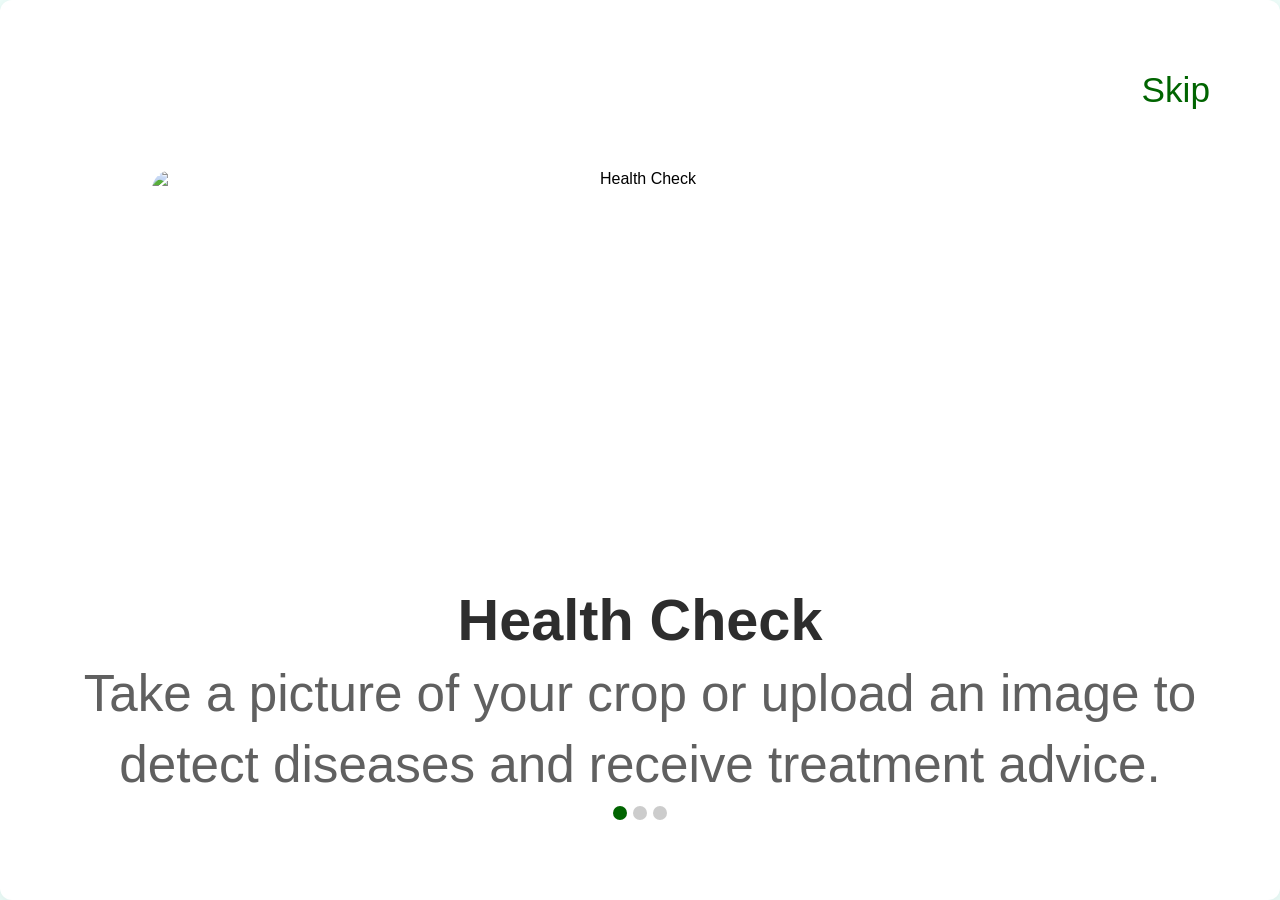
==== index.html @ d72613cf "update1" ====
<!DOCTYPE html>
<html lang="en">
<head>
  <meta charset="UTF-8" />
  <title>Onboarding Screens</title>
  <style>
    /* Reset & basic styling */
    * {
      margin: 0;
      padding: 0;
      box-sizing: border-box;
      font-family: "Arial", sans-serif;
    }

    body {
      display: flex;
      justify-content: center;
      align-items: center;
      background-color: #effffb;
      min-height: 100vh;
      overflow: hidden;
    }

    /* Container to hold all slides */
    .onboarding-container {
      width: 100%; /* typical mobile width */
      height: 100vh; /* approximate phone height */
      background: #fff;
      border-radius: 12px;
      box-shadow: 0 4px 20px rgba(0,0,0,0.1);
      overflow: hidden;
      position: relative;
      padding:10px;
    }

    /* Each "screen" or slide */
    .slide {
      display: none;
      flex-direction: column;
      align-items: center;
      justify-content: space-around;
      text-align: center;
      height: 100%;
      padding: 20px;
      animation: fadeIn 0.3s ease;
      position: relative;
    }

    /* Fade in animation for transitions */
    @keyframes fadeIn {
      from { opacity: 0; transform: translateY(20px); }
      to   { opacity: 1; transform: translateY(0);   }
    }

    .slide.active {
      display: flex;
    }

    /* "Skip" button on top-right */
    .skip-btn {
      position: absolute;
      top: 20px;
      right: 20px;
      font-size: 2.2rem;
      color: #006400;
      background: none;
      border: none;
      cursor: pointer;
      
      margin:40px 40px 0px 0px;
      
    }

    /* Illustration placeholder */
    .slide img {
      width: 80%; /* adjust as needed */
      height: 720px;
      margin-top: 140px;
      border-radius:20px;
    }

    .title {
      font-weight: bold;
      font-size: 3.6rem;
     margin-top:5px;
      color: #2d2d2d;
    }

    .subtitle {
      font-size: 3.2rem;
      color: #606060;
      line-height: 1.4;
      padding:5px;
    }

    /* Dots indicator for slides */
    .dots {
      display: flex;
      justify-content: center;
      gap: 6px;
       margin-bottom: 50px;
   
    }
    .dot {
      width: 14px;
      height: 14px;
      border-radius: 50%;
      background-color: #ccc;
    }
    .dot.active {
      background-color: #006400;
    }

    /* Sign Up & Login Buttons (on last slide) */
    .auth-buttons {
      display: flex;
      flex-direction: column;
      gap: 10px;
      margin-bottom: 50px;
      width: 50%;
      padding: 0 40px;
    }
    .btn {
      padding: 16px 24px;
      border: none;
      border-radius: 6px;
      font-size: 2.4rem;
      cursor: pointer;
    }
    .signup {
      background-color: #006400;
      color: #fff;
    }
    .login {
      background-color: transparent;
      color: #006400;
      border: 2px solid #006400;
    }

  </style>
</head>
<body>

<div class="onboarding-container">
  <!-- Slide 1: Health Check -->
  <div class="slide active" id="slide-1">
    <button class="skip-btn" onclick="goToLastSlide()">Skip</button>
    <img src="https://res.cloudinary.com/diryolcmm/image/upload/v1744117247/DALL_E_2025-04-08_18.21.48_-_A_high-resolution_flat_vector-style_illustration_of_a_man_scanning_a_giant_QR_code_on_a_smartphone._The_man_is_holding_a_phone_and_wearing_a_green_hoo_kp8hcu.webp" alt="Health Check" />
    <div class="title">Health Check</div>
    <div class="subtitle">
      Take a picture of your crop or upload an image to detect diseases and receive treatment advice.
    </div>
    <div class="dots">
      <div class="dot active"></div>
      <div class="dot"></div>
      <div class="dot"></div>
    </div>
  </div>

  <!-- Slide 2: Community -->
  <div class="slide" id="slide-2">
    <img src="https://res.cloudinary.com/diryolcmm/image/upload/v1744117246/DALL_E_2025-04-08_18.23.48_-_A_clean_flat_vector-style_illustration_with_a_pure_white_background._The_scene_shows_a_woman_holding_a_phone_standing_beside_large_digital_devices_i_e0dtgi.webp" alt="Community" />
    <div class="title">Community</div>
    <div class="subtitle">
      Ask a question about your crop to receive help from the community.
    </div>
    <div class="dots">
      <div class="dot"></div>
      <div class="dot active"></div>
      <div class="dot"></div>
    </div>
  </div>

  <!-- Slide 3: Cultivation Tips -->
  <div class="slide" id="slide-3">
    <img src="https://res.cloudinary.com/diryolcmm/image/upload/v1744117246/DALL_E_2025-04-08_18.23.54_-_A_clean_flat_vector-style_illustration_with_a_white_background._The_scene_shows_a_person_standing_on_a_ladder_watering_a_human_brain_inside_a_large_vyp8lb.webp" alt="Cultivation Tips" />
    <div class="title">Cultivation Tips</div>
    <div class="subtitle">
      Receive farming advice about how to improve your yield.
    </div>
    <!-- Auth Buttons -->
    <div class="auth-buttons">
      <button class="btn signup" id="signup">Sign Up</button>
      <button class="btn login">Log In</button>
    </div>
    <div class="dots">
      <div class="dot"></div>
      <div class="dot"></div>
      <div class="dot active"></div>
    </div>
  </div>
</div>

<script>
  // Simple JS for going to next/last slide
  let currentSlideIndex = 1;
  const totalSlides = 3;
  let signupbtn=document.getElementById("signup");
  signupbtn.addEventListener("click", function() {
    window.location.href = "templetes/signup.html"; // Redirect to signup page
  });

  const showSlide = (index) => {
    // Hide all slides
    for (let i = 1; i <= totalSlides; i++) {
      document.getElementById(`slide-${i}`).classList.remove("active");
    }
    // Show the selected slide
    document.getElementById(`slide-${index}`).classList.add("active");
  };

  // For demonstration, clicking "Skip" goes directly to slide 3
  function goToLastSlide() {
    currentSlideIndex = 3;
    showSlide(currentSlideIndex);
  }
   
  // If you want to automatically go to next slide on click:
  // (Example: tap the image to move forward - just for demonstration)
  document.getElementById("slide-1").addEventListener("click", () => {
    currentSlideIndex = 2;
    showSlide(currentSlideIndex);
  });
  document.getElementById("slide-2").addEventListener("click", () => {
    currentSlideIndex = 3;
    showSlide(currentSlideIndex);
  });
</script>

</body>
</html>
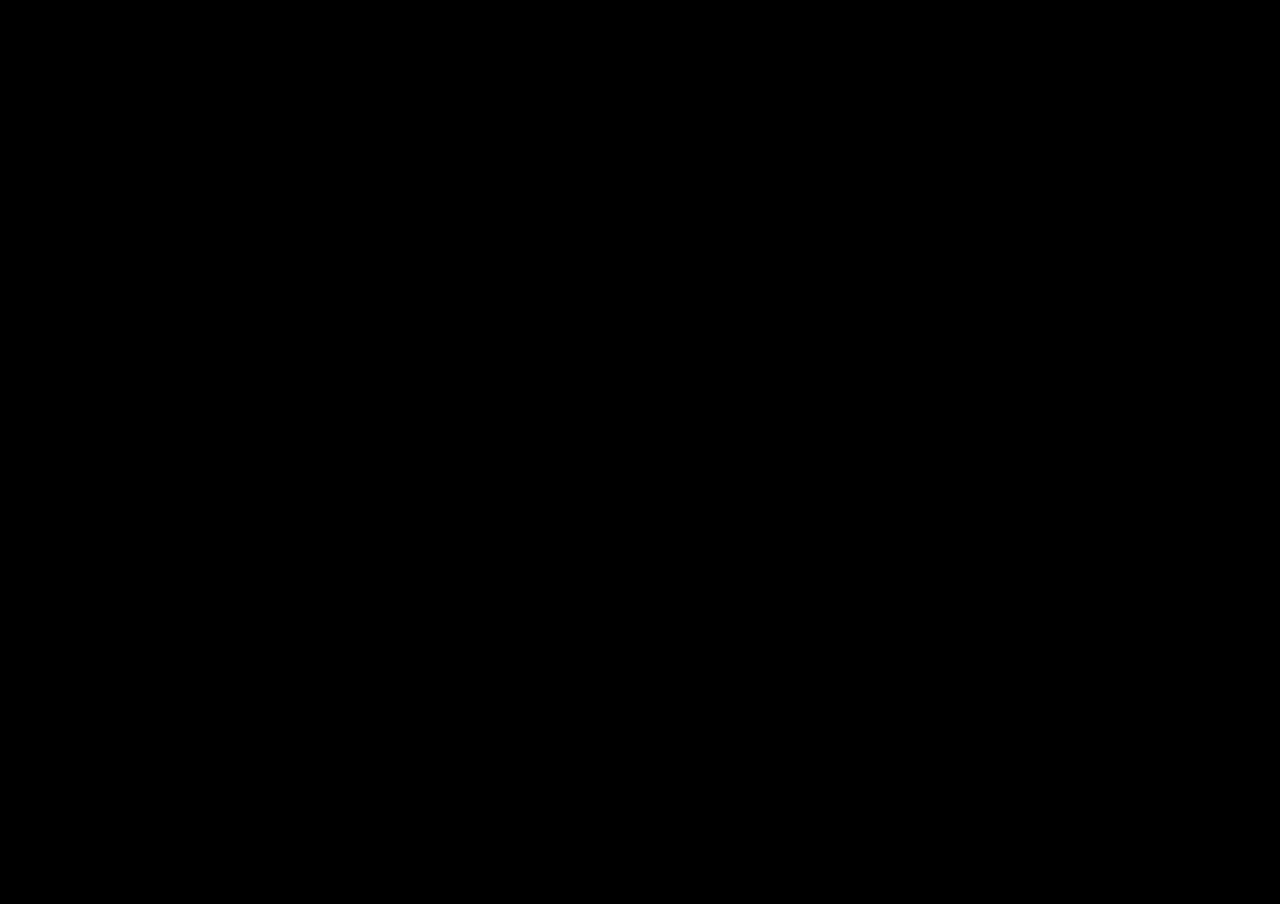
==== commit 9b7d7cf6: "update23" ====
--- a/index.html
+++ b/index.html
@@ -1,231 +1,70 @@
-<!DOCTYPE html>
-<html lang="en">
-<head>
-  <meta charset="UTF-8" />
-  <title>Onboarding Screens</title>
-  <style>
-    /* Reset & basic styling */
-    * {
-      margin: 0;
-      padding: 0;
-      box-sizing: border-box;
-      font-family: "Arial", sans-serif;
-    }
-
-    body {
-      display: flex;
-      justify-content: center;
-      align-items: center;
-      background-color: #effffb;
-      min-height: 100vh;
-      overflow: hidden;
-    }
-
-    /* Container to hold all slides */
-    .onboarding-container {
-      width: 100%; /* typical mobile width */
-      height: 100vh; /* approximate phone height */
-      background: #fff;
-      border-radius: 12px;
-      box-shadow: 0 4px 20px rgba(0,0,0,0.1);
-      overflow: hidden;
-      position: relative;
-      padding:10px;
-    }
-
-    /* Each "screen" or slide */
-    .slide {
-      display: none;
-      flex-direction: column;
-      align-items: center;
-      justify-content: space-around;
-      text-align: center;
-      height: 100%;
-      padding: 20px;
-      animation: fadeIn 0.3s ease;
-      position: relative;
-    }
-
-    /* Fade in animation for transitions */
-    @keyframes fadeIn {
-      from { opacity: 0; transform: translateY(20px); }
-      to   { opacity: 1; transform: translateY(0);   }
-    }
-
-    .slide.active {
-      display: flex;
-    }
-
-    /* "Skip" button on top-right */
-    .skip-btn {
-      position: absolute;
-      top: 20px;
-      right: 20px;
-      font-size: 2.2rem;
-      color: #006400;
-      background: none;
-      border: none;
-      cursor: pointer;
-      
-      margin:40px 40px 0px 0px;
-      
-    }
-
-    /* Illustration placeholder */
-    .slide img {
-      width: 80%; /* adjust as needed */
-      height: 720px;
-      margin-top: 140px;
-      border-radius:20px;
-    }
-
-    .title {
-      font-weight: bold;
-      font-size: 3.6rem;
-     margin-top:5px;
-      color: #2d2d2d;
-    }
-
-    .subtitle {
-      font-size: 3.2rem;
-      color: #606060;
-      line-height: 1.4;
-      padding:5px;
-    }
-
-    /* Dots indicator for slides */
-    .dots {
-      display: flex;
-      justify-content: center;
-      gap: 6px;
-       margin-bottom: 50px;
-   
-    }
-    .dot {
-      width: 14px;
-      height: 14px;
-      border-radius: 50%;
-      background-color: #ccc;
-    }
-    .dot.active {
-      background-color: #006400;
-    }
-
-    /* Sign Up & Login Buttons (on last slide) */
-    .auth-buttons {
-      display: flex;
-      flex-direction: column;
-      gap: 10px;
-      margin-bottom: 50px;
-      width: 50%;
-      padding: 0 40px;
-    }
-    .btn {
-      padding: 16px 24px;
-      border: none;
-      border-radius: 6px;
-      font-size: 2.4rem;
-      cursor: pointer;
-    }
-    .signup {
-      background-color: #006400;
-      color: #fff;
-    }
-    .login {
-      background-color: transparent;
-      color: #006400;
-      border: 2px solid #006400;
-    }
-
-  </style>
-</head>
-<body>
-
-<div class="onboarding-container">
-  <!-- Slide 1: Health Check -->
-  <div class="slide active" id="slide-1">
-    <button class="skip-btn" onclick="goToLastSlide()">Skip</button>
-    <img src="https://res.cloudinary.com/diryolcmm/image/upload/v1744117247/DALL_E_2025-04-08_18.21.48_-_A_high-resolution_flat_vector-style_illustration_of_a_man_scanning_a_giant_QR_code_on_a_smartphone._The_man_is_holding_a_phone_and_wearing_a_green_hoo_kp8hcu.webp" alt="Health Check" />
-    <div class="title">Health Check</div>
-    <div class="subtitle">
-      Take a picture of your crop or upload an image to detect diseases and receive treatment advice.
-    </div>
-    <div class="dots">
-      <div class="dot active"></div>
-      <div class="dot"></div>
-      <div class="dot"></div>
-    </div>
-  </div>
-
-  <!-- Slide 2: Community -->
-  <div class="slide" id="slide-2">
-    <img src="https://res.cloudinary.com/diryolcmm/image/upload/v1744117246/DALL_E_2025-04-08_18.23.48_-_A_clean_flat_vector-style_illustration_with_a_pure_white_background._The_scene_shows_a_woman_holding_a_phone_standing_beside_large_digital_devices_i_e0dtgi.webp" alt="Community" />
-    <div class="title">Community</div>
-    <div class="subtitle">
-      Ask a question about your crop to receive help from the community.
-    </div>
-    <div class="dots">
-      <div class="dot"></div>
-      <div class="dot active"></div>
-      <div class="dot"></div>
-    </div>
-  </div>
-
-  <!-- Slide 3: Cultivation Tips -->
-  <div class="slide" id="slide-3">
-    <img src="https://res.cloudinary.com/diryolcmm/image/upload/v1744117246/DALL_E_2025-04-08_18.23.54_-_A_clean_flat_vector-style_illustration_with_a_white_background._The_scene_shows_a_person_standing_on_a_ladder_watering_a_human_brain_inside_a_large_vyp8lb.webp" alt="Cultivation Tips" />
-    <div class="title">Cultivation Tips</div>
-    <div class="subtitle">
-      Receive farming advice about how to improve your yield.
-    </div>
-    <!-- Auth Buttons -->
-    <div class="auth-buttons">
-      <button class="btn signup" id="signup">Sign Up</button>
-      <button class="btn login">Log In</button>
-    </div>
-    <div class="dots">
-      <div class="dot"></div>
-      <div class="dot"></div>
-      <div class="dot active"></div>
-    </div>
-  </div>
-</div>
-
-<script>
-  // Simple JS for going to next/last slide
-  let currentSlideIndex = 1;
-  const totalSlides = 3;
-  let signupbtn=document.getElementById("signup");
-  signupbtn.addEventListener("click", function() {
-    window.location.href = "templetes/signup.html"; // Redirect to signup page
-  });
-
-  const showSlide = (index) => {
-    // Hide all slides
-    for (let i = 1; i <= totalSlides; i++) {
-      document.getElementById(`slide-${i}`).classList.remove("active");
-    }
-    // Show the selected slide
-    document.getElementById(`slide-${index}`).classList.add("active");
-  };
-
-  // For demonstration, clicking "Skip" goes directly to slide 3
-  function goToLastSlide() {
-    currentSlideIndex = 3;
-    showSlide(currentSlideIndex);
-  }
-   
-  // If you want to automatically go to next slide on click:
-  // (Example: tap the image to move forward - just for demonstration)
-  document.getElementById("slide-1").addEventListener("click", () => {
-    currentSlideIndex = 2;
-    showSlide(currentSlideIndex);
-  });
-  document.getElementById("slide-2").addEventListener("click", () => {
-    currentSlideIndex = 3;
-    showSlide(currentSlideIndex);
-  });
-</script>
-
-</body>
-</html>
+<!DOCTYPE html>
+<html lang="en">
+<head>
+    <meta charset="UTF-8">
+    <meta name="viewport" content="width=device-width, initial-scale=1.0">
+    <title>Welcome</title>
+    <style>
+        body {
+            margin: 0;
+            padding: 0;
+            background: #000;
+            display: flex;
+            justify-content: center;
+            align-items: center;
+            min-height: 100vh;
+        }
+        .intro-container {
+            width: 100%;
+            height: 100vh;
+            position: relative;
+        }
+        #introVideo {
+            width: 100%;
+            height: 100%;
+            object-fit: cover;
+        }
+    </style>
+</head>
+<body>
+    <div class="intro-container">
+        <video id="introVideo" autoplay muted>
+            <source src="https://previewed.app/static/12min-8dff1663b92a38d0c010d1f330a8de5e.mp4" type="video/mp4">
+        </video>
+    </div>
+
+    <script>
+        document.addEventListener('DOMContentLoaded', () => {
+            const video = document.getElementById('introVideo');
+            
+            // Check for existing user
+            const checkAuthAndRedirect = () => {
+                const authLogs = localStorage.getItem('authLogs');
+                
+                if (authLogs) {
+                    try {
+                        const uid = JSON.parse(authLogs)[0]['uid'];
+                        if (uid) {
+                            window.location.href = 'templetes/home.html';
+                        } else {
+                            window.location.href = 'templetes/intro.html';
+                        }
+                    } catch (error) {
+                        console.error('Error parsing authLogs:', error);
+                        window.location.href = 'templetes/intro.html';
+                    }
+                } else {
+                    window.location.href = 'templetes/intro.html';
+                }
+            };
+
+            // When video ends or if video fails to load
+            video.addEventListener('ended', checkAuthAndRedirect);
+            video.addEventListener('error', checkAuthAndRedirect);
+
+            // Fallback: If video doesn't play within 5 seconds
+            setTimeout(checkAuthAndRedirect, 5000);
+        });
+    </script>
+</body>
+</html>
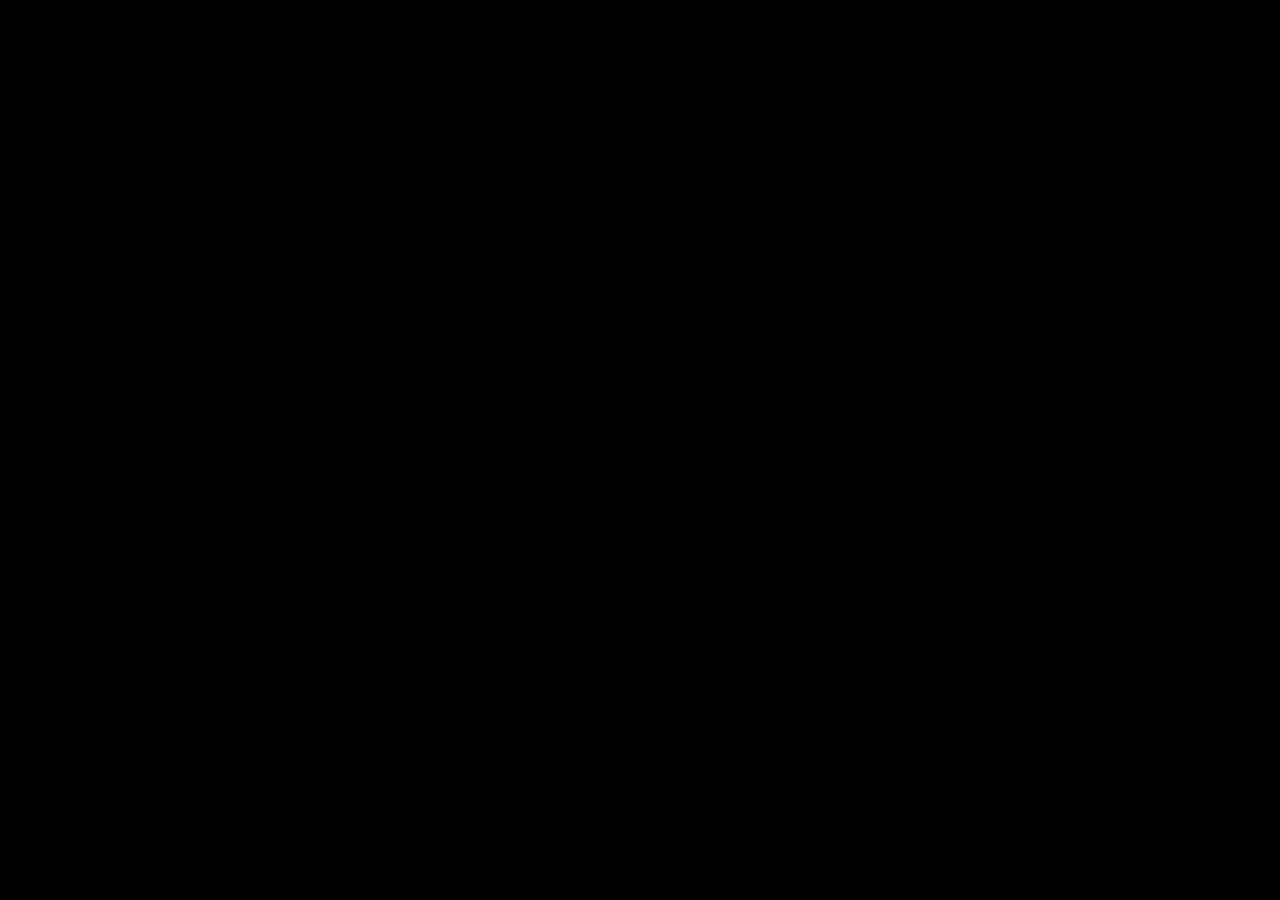
==== commit 0a59de06: "update23" ====
--- a/index.html
+++ b/index.html
@@ -13,23 +13,54 @@
             justify-content: center;
             align-items: center;
             min-height: 100vh;
+            overflow: hidden; /* Prevent scrolling */
         }
+        
         .intro-container {
-            width: 100%;
+            width: 100vw;
             height: 100vh;
             position: relative;
+            display: flex;
+            justify-content: center;
+            align-items: center;
+            overflow: hidden;
         }
+        
         #introVideo {
-            width: 100%;
+            position: absolute;
+            width: auto;
             height: 100%;
-            object-fit: cover;
+            /* For wider screens, ensure video fills width instead */
+            @media (min-aspect-ratio: 9/16) {
+                width: 100%;
+                height: auto;
+            }
+            /* Maintain aspect ratio while covering container */
+            object-fit: contain;
+            max-width: 100%;
+            margin: auto;
+        }
+    
+        /* Add specific handling for different device orientations */
+        @media screen and (orientation: landscape) {
+            #introVideo {
+                width: auto;
+                height: 100vh;
+            }
+        }
+    
+        @media screen and (orientation: portrait) {
+            #introVideo {
+                width: 100vw;
+                height: auto;
+            }
         }
     </style>
 </head>
 <body>
     <div class="intro-container">
         <video id="introVideo" autoplay muted>
-            <source src="https://previewed.app/static/12min-8dff1663b92a38d0c010d1f330a8de5e.mp4" type="video/mp4">
+            <source src="https://res.cloudinary.com/diryolcmm/video/upload/v1744375640/Untitled_design_ned5c2.mp4" type="video/mp4">
         </video>
     </div>
 
